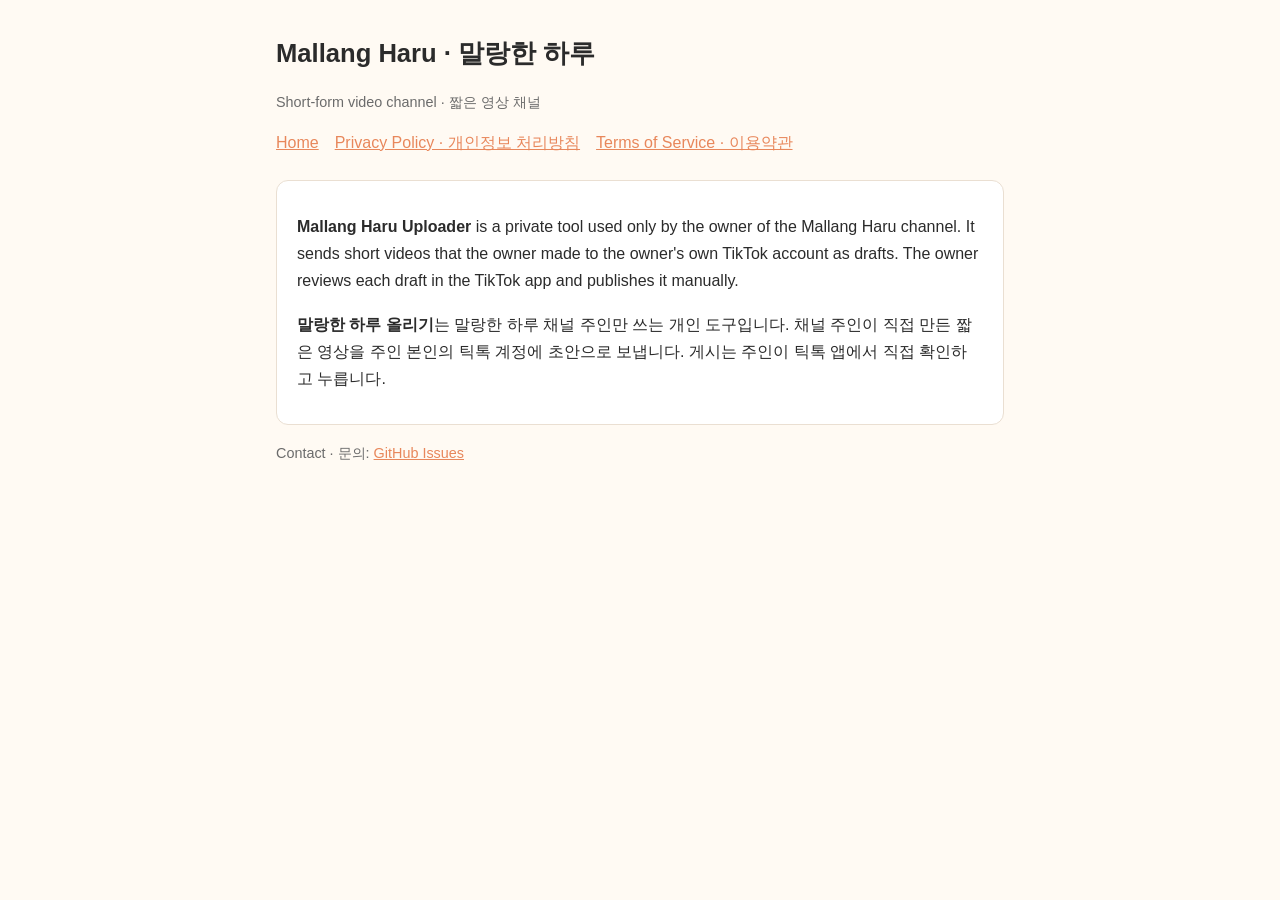
==== index.html @ 69a68c44 "Mallang Haru privacy policy and terms Co-Authored-By: Claude Opus 5.5 <noreply@anthropic.com>" ====
<!doctype html><html lang="ko"><head><meta charset="utf-8"><meta name="viewport" content="width=device-width,initial-scale=1"><title>Mallang Haru</title><link rel="stylesheet" href="style.css"></head><body><main>
<h1>Mallang Haru · 말랑한 하루</h1><p class="muted">Short-form video channel · 짧은 영상 채널</p><nav><a href="./">Home</a><a href="privacy.html">Privacy Policy · 개인정보 처리방침</a><a href="terms.html">Terms of Service · 이용약관</a></nav>
<div class="card"><p><b>Mallang Haru Uploader</b> is a private tool used only by the owner of the Mallang Haru channel. It sends short videos that the owner made to the owner's own TikTok account as drafts. The owner reviews each draft in the TikTok app and publishes it manually.</p>
<p><b>말랑한 하루 올리기</b>는 말랑한 하루 채널 주인만 쓰는 개인 도구입니다. 채널 주인이 직접 만든 짧은 영상을 주인 본인의 틱톡 계정에 초안으로 보냅니다. 게시는 주인이 틱톡 앱에서 직접 확인하고 누릅니다.</p></div>
<p class="muted">Contact · 문의: <a href="https://github.com/ekgka2-ai/mallang-haru/issues">GitHub Issues</a></p></main></body></html>
---- style.css ----
:root{--bg:#fffaf3;--fg:#2b2b2b;--muted:#6b6b6b;--accent:#e8875b;--card:#ffffff;--line:#eadfd2}
@media (prefers-color-scheme:dark){:root{--bg:#1d1b19;--fg:#ece7e1;--muted:#a59d94;--accent:#f0a07a;--card:#26231f;--line:#3a352f}}
*{box-sizing:border-box}
body{margin:0;background:var(--bg);color:var(--fg);font-family:-apple-system,"Apple SD Gothic Neo","Malgun Gothic","Noto Sans KR",sans-serif;line-height:1.7}
main{max-width:760px;margin:0 auto;padding:32px 16px 64px}
h1{font-size:1.6rem;margin:0 0 4px}h2{font-size:1.15rem;margin:28px 0 8px;border-bottom:1px solid var(--line);padding-bottom:4px}
.muted{color:var(--muted);font-size:.9rem}a{color:var(--accent)}
nav{display:flex;gap:16px;flex-wrap:wrap;margin:12px 0 24px}
.card{background:var(--card);border:1px solid var(--line);border-radius:12px;padding:16px 20px;margin:16px 0}
ul{padding-left:20px}
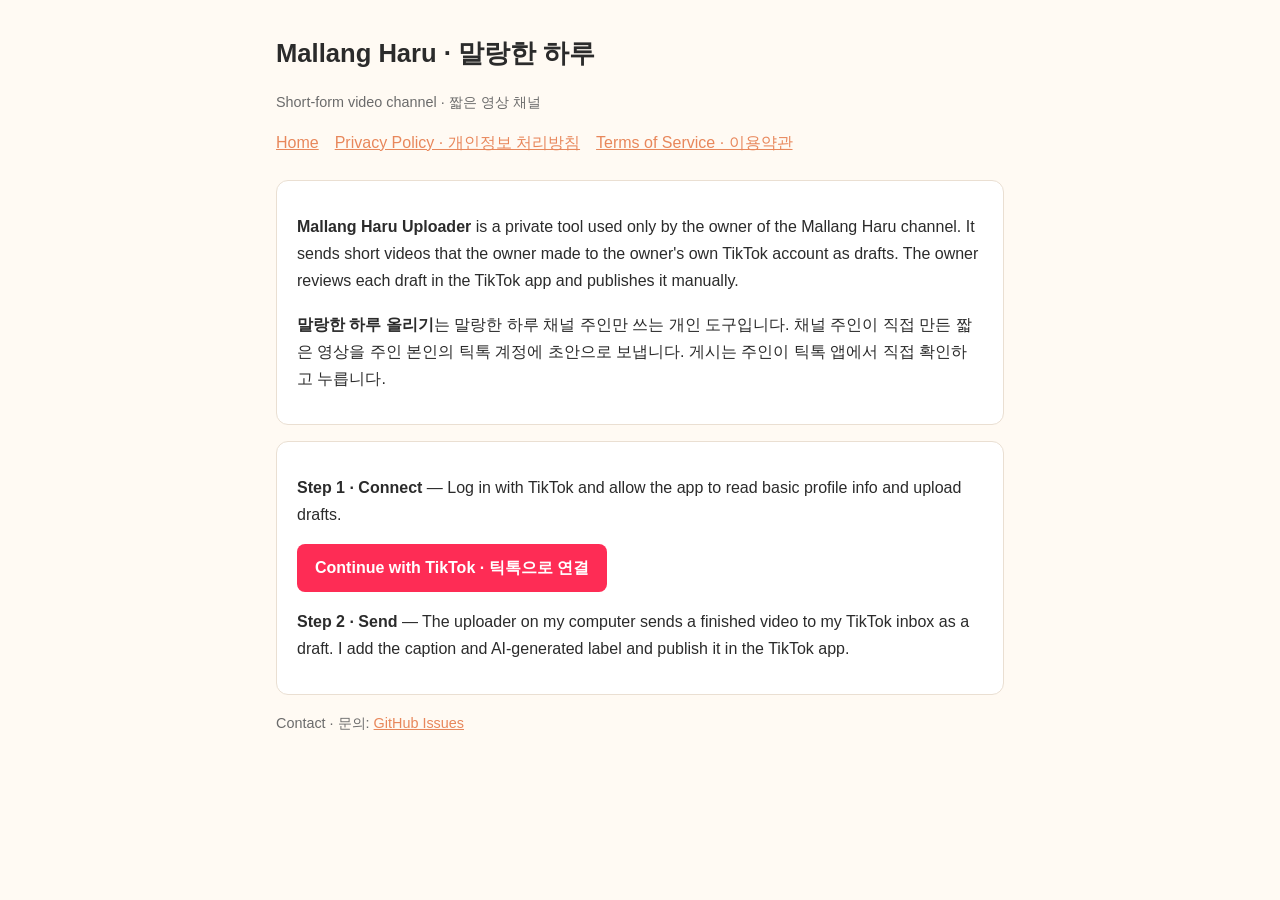
==== commit b30de9d4: "Add connect button and clearer callback text Co-Authored-By: Claude Opus 5.5 <noreply@anthropic.com>" ====
--- a/index.html
+++ b/index.html
@@ -2,4 +2,5 @@
 <h1>Mallang Haru · 말랑한 하루</h1><p class="muted">Short-form video channel · 짧은 영상 채널</p><nav><a href="./">Home</a><a href="privacy.html">Privacy Policy · 개인정보 처리방침</a><a href="terms.html">Terms of Service · 이용약관</a></nav>
 <div class="card"><p><b>Mallang Haru Uploader</b> is a private tool used only by the owner of the Mallang Haru channel. It sends short videos that the owner made to the owner's own TikTok account as drafts. The owner reviews each draft in the TikTok app and publishes it manually.</p>
 <p><b>말랑한 하루 올리기</b>는 말랑한 하루 채널 주인만 쓰는 개인 도구입니다. 채널 주인이 직접 만든 짧은 영상을 주인 본인의 틱톡 계정에 초안으로 보냅니다. 게시는 주인이 틱톡 앱에서 직접 확인하고 누릅니다.</p></div>
+<div class="card"><p><b>Step 1 · Connect</b> — Log in with TikTok and allow the app to read basic profile info and upload drafts.</p><p><a href="https://www.tiktok.com/v2/auth/authorize/?client_key=sbaw474xqcyd6mpnya&scope=user.info.basic%2Cvideo.upload&response_type=code&redirect_uri=https%3A%2F%2Fekgka2-ai.github.io%2Fmallang-haru%2Fcallback.html&state=mallangharu" style="display:inline-block;background:#fe2c55;color:#fff;padding:10px 18px;border-radius:8px;text-decoration:none;font-weight:bold">Continue with TikTok · 틱톡으로 연결</a></p><p><b>Step 2 · Send</b> — The uploader on my computer sends a finished video to my TikTok inbox as a draft. I add the caption and AI-generated label and publish it in the TikTok app.</p></div>
 <p class="muted">Contact · 문의: <a href="https://github.com/ekgka2-ai/mallang-haru/issues">GitHub Issues</a></p></main></body></html>
